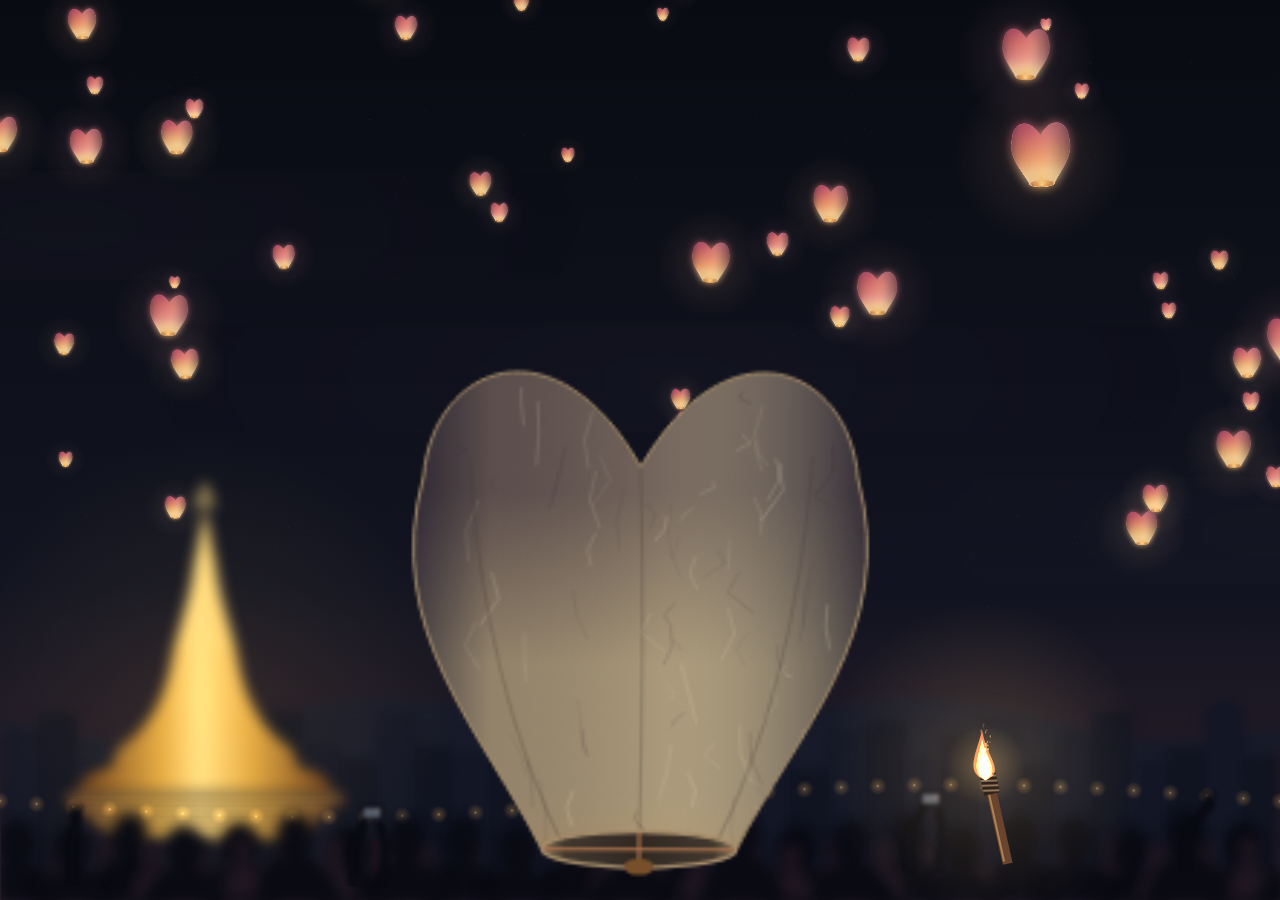
==== event-tazaungdaing/index.html @ 8b4451b7 "Add Tazaungdaing event template: index.html" ====
<!doctype html>
<html lang="my">
<head>
  <meta charset="utf-8">
  <meta name="viewport" content="width=device-width, initial-scale=1, viewport-fit=cover">
  <meta name="theme-color" content="#080d23">
  <title>တန်ဆောင်တိုင် — Lantern Letter</title>
  <link rel="preconnect" href="https://fonts.googleapis.com">
  <link rel="preconnect" href="https://fonts.gstatic.com" crossorigin>
  <link href="https://fonts.googleapis.com/css2?family=Noto+Sans+Myanmar:wght@400;500&display=swap" rel="stylesheet">
  <link rel="stylesheet" href="css/style.css">
  <!-- Classic deferred scripts work even when opened with file://. Order matters. -->
  <script defer src="js/config.js"></script>
  <script defer src="js/scene.js"></script>
  <script defer src="js/lantern.js"></script>
  <script defer src="js/torch.js"></script>
  <script defer src="js/crowd.js"></script>
  <script defer src="js/letter.js"></script>
  <script defer src="js/celebration.js"></script>
  <script defer src="js/main.js"></script>
</head>
<body>
  <canvas id="world" role="img" aria-label="တန်ဆောင်တိုင် ညကောင်းကင်"></canvas>
  <nav id="controls" hidden>
    <button id="sound" type="button" aria-pressed="false"></button>
  </nav>
  <main id="overlay">
    <p id="hint" hidden></p>
    <p id="greeting" aria-live="polite" hidden></p>
    <article id="letter" hidden></article>
  </main>
  <noscript>This lantern experience needs JavaScript enabled.</noscript>
</body>
</html>
---- event-tazaungdaing/css/style.css ----
:root { color-scheme: dark; --paper: #f5e7cc; }
* { box-sizing: border-box; }
html, body { width: 100%; height: 100%; margin: 0; overflow: hidden; }
body { background: #080d23; font-family: "Noto Sans Myanmar", "Myanmar Text", sans-serif; }
#world { display: block; width: 100%; height: 100%; height: 100dvh; touch-action: none; }
#overlay { position: fixed; inset: 0; pointer-events: none; }
#hint {
  position: absolute; bottom: max(7vh, env(safe-area-inset-bottom));
  width: 100%; padding: 0 24px; margin: 0;
  text-align: center; color: #fffaf5; font-size: .875rem;
  line-height: 2; opacity: 0; transition: opacity 1.5s ease;
}
#hint.visible { opacity: .94; text-shadow: 0 2px 12px #000, 0 1px 3px #000; }
[hidden] { display: none !important; }
noscript { position: fixed; inset: 45% 10% auto; color: #f5e7cc; text-align: center; }
@media (prefers-reduced-motion: reduce) { #hint { transition: none; } }
/* Paper grows to fit its message within the viewport; no inner scroll area. */
#letter {
 position:absolute;left:50%;top:50%;width:min(90vw,640px,120dvh);height:min(60vw,426.6667px,80dvh);max-height:80dvh;
 margin:0;color:var(--ink);background:linear-gradient(145deg,#fffdfb,var(--paper) 65%,#fcebf0);
 border:1px solid #e8c8d3;border-radius:10px;box-shadow:0 16px 70px #0006,0 0 60px #eab3c218;
 transform:translate(-50%,-50%);transform-origin:center;will-change:transform,opacity;pointer-events:auto;
}
#letter::before { content:"♡";position:absolute;left:24px;top:13px;color:#c38198;font-size:22px;pointer-events:none; }
.letter-content { display:flex;flex-direction:column;padding:56px clamp(22px,5vw,40px) 30px;height:100%;max-height:100%;overflow:hidden; }
.letter-line { flex-shrink:0;opacity:1;white-space:pre-wrap;overflow-wrap:anywhere; }
.letter-line.revealed { opacity:1;transform:none; }
#letter h1 { font-size:calc(1.15rem * var(--letter-text-scale,1));line-height:2;font-weight:500;margin:0 0 1.3rem; }
#letter p { font-size:calc(1rem * var(--letter-text-scale,1));line-height:2.15;margin:0 0 1rem; }
#letter .signature { text-align:right;margin:auto 0 0;padding-top:1rem;color:var(--accent); }
button { font:inherit;font-size:.875rem;line-height:1.7;min-height:44px;padding:9px 15px;border:1px solid #a7824e66;border-radius:24px;cursor:pointer; }
button:not(.letter-close):hover { background:#e9bb6c33; }
button:focus-visible,#letter:focus-visible,#world:focus-visible { outline:2px solid #d8a04c;outline-offset:4px; }
#controls { position:fixed;right:max(16px,env(safe-area-inset-right));top:max(16px,env(safe-area-inset-top));display:flex;gap:8px;z-index:2; }
#controls button { color:#e6d1ad;background:#0c1426bb;border-color:#d4b17944;font-size:.8rem; }
#controls button[aria-pressed=true] { border-color:#e9bb6c; }
@media (prefers-reduced-motion:reduce) { .letter-line { transform:none;transition:none; } }
/* Written love note: no reveal animation; the sheet itself catches the air. */
.letter-close { position:absolute;top:8px;right:8px;min-width:44px;min-height:44px;padding:0;border:0;border-radius:50%;background:transparent;color:#996176;font-size:28px;line-height:1; }

#letter.falling { pointer-events:none; }
#letter.reading { will-change:auto; }

/* Five-second wish above the releasing lantern. */
#greeting { position:absolute;top:12%;left:5%;width:90%;margin:0;padding:26px 12px;text-align:center;color:#fff5dd;font-size:clamp(21px,2.7vw,40px);font-weight:500;line-height:1.95;text-wrap:balance;text-shadow:0 2px 10px #080a19,0 0 25px #f4bc7577,0 0 55px #e8a0a533;pointer-events:none; }
#greeting::before { content:'✦   ♡   ✦';display:block;margin-bottom:9px;color:#efc590;font-size:15px;letter-spacing:.38em; }
#greeting::after { content:'';display:block;width:clamp(90px,16vw,220px);height:1px;margin:16px auto 0;background:linear-gradient(90deg,transparent,#efc590,transparent); }
@media(max-width:600px) { .letter-content { padding:42px 23px 20px; } #letter p { font-size:calc(.875rem * var(--letter-text-scale,1));line-height:2; } #letter h1 { font-size:calc(1rem * var(--letter-text-scale,1)); } }
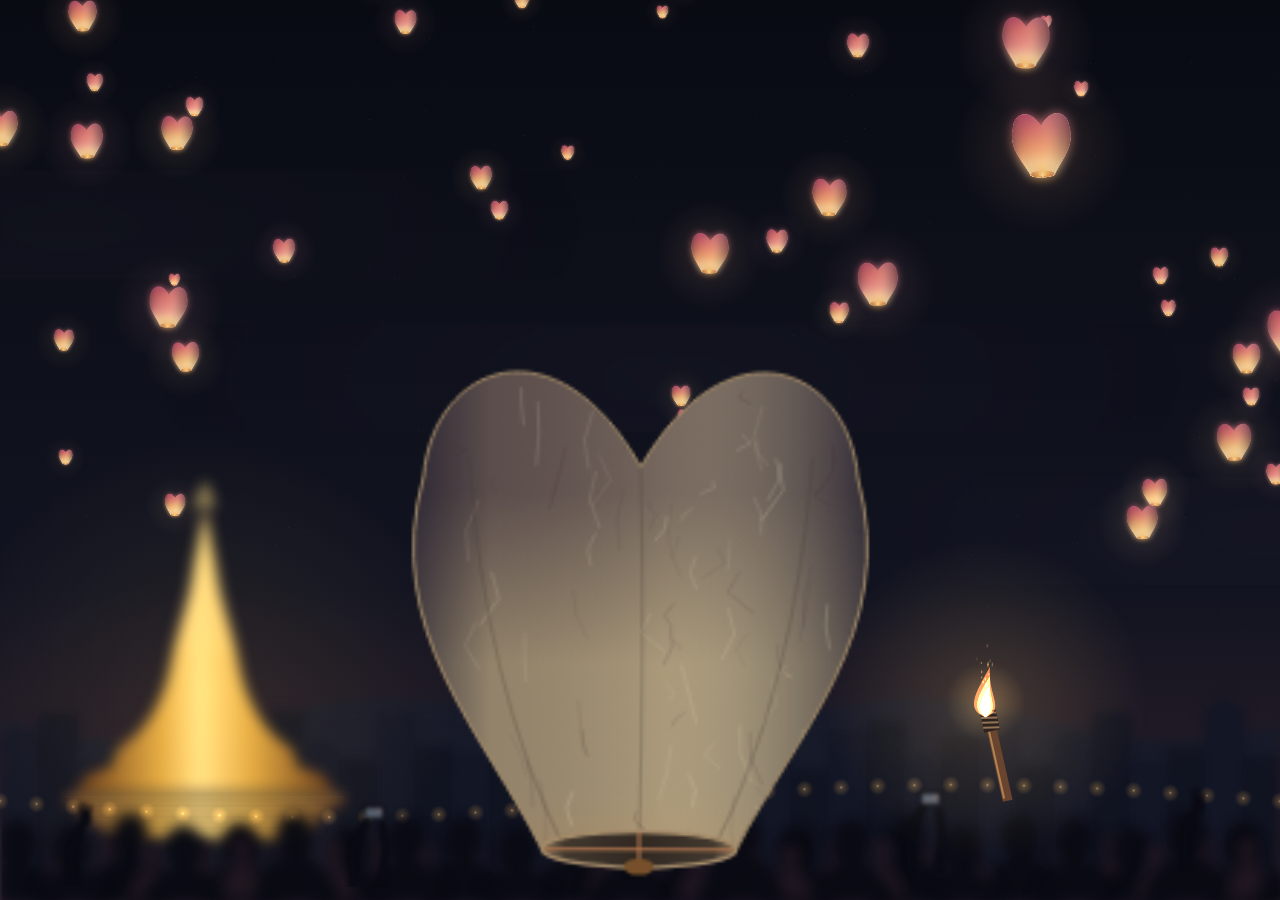
==== commit 1115cc9c: "Improve mobile I heart U formation readability and refresh script assets" ====
--- a/event-tazaungdaing/index.html
+++ b/event-tazaungdaing/index.html
@@ -10,14 +10,14 @@
   <link href="https://fonts.googleapis.com/css2?family=Noto+Sans+Myanmar:wght@400;500&display=swap" rel="stylesheet">
   <link rel="stylesheet" href="css/style.css">
   <!-- Classic deferred scripts work even when opened with file://. Order matters. -->
-  <script defer src="js/config.js"></script>
-  <script defer src="js/scene.js"></script>
-  <script defer src="js/lantern.js"></script>
-  <script defer src="js/torch.js"></script>
-  <script defer src="js/crowd.js"></script>
-  <script defer src="js/letter.js"></script>
-  <script defer src="js/celebration.js"></script>
-  <script defer src="js/main.js"></script>
+  <script defer src="js/config.js?v=20261124-mobile"></script>
+  <script defer src="js/scene.js?v=20261124-mobile"></script>
+  <script defer src="js/lantern.js?v=20261124-mobile"></script>
+  <script defer src="js/torch.js?v=20261124-mobile"></script>
+  <script defer src="js/crowd.js?v=20261124-mobile"></script>
+  <script defer src="js/letter.js?v=20261124-mobile"></script>
+  <script defer src="js/celebration.js?v=20261124-mobile"></script>
+  <script defer src="js/main.js?v=20261124-mobile"></script>
 </head>
 <body>
   <canvas id="world" role="img" aria-label="တန်ဆောင်တိုင် ညကောင်းကင်"></canvas>
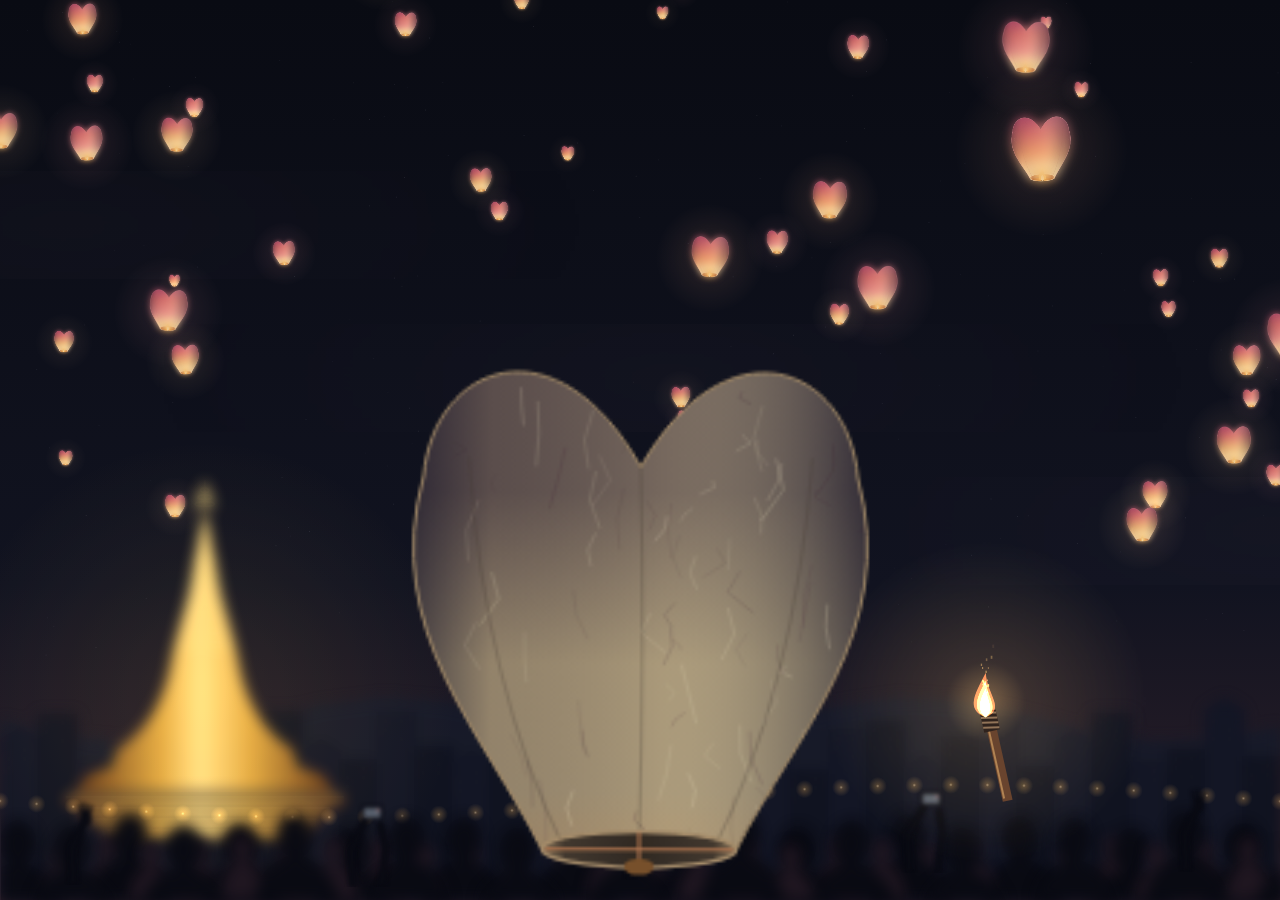
==== commit c21d07c4: "Unlock music on torch gesture and retry blocked audio from Sound control" ====
--- a/event-tazaungdaing/index.html
+++ b/event-tazaungdaing/index.html
@@ -10,14 +10,14 @@
   <link href="https://fonts.googleapis.com/css2?family=Noto+Sans+Myanmar:wght@400;500&display=swap" rel="stylesheet">
   <link rel="stylesheet" href="css/style.css">
   <!-- Classic deferred scripts work even when opened with file://. Order matters. -->
-  <script defer src="js/config.js?v=20261124-mobile"></script>
-  <script defer src="js/scene.js?v=20261124-mobile"></script>
-  <script defer src="js/lantern.js?v=20261124-mobile"></script>
-  <script defer src="js/torch.js?v=20261124-mobile"></script>
-  <script defer src="js/crowd.js?v=20261124-mobile"></script>
-  <script defer src="js/letter.js?v=20261124-mobile"></script>
-  <script defer src="js/celebration.js?v=20261124-mobile"></script>
-  <script defer src="js/main.js?v=20261124-mobile"></script>
+  <script defer src="js/config.js?v=20261124-audio"></script>
+  <script defer src="js/scene.js?v=20261124-audio"></script>
+  <script defer src="js/lantern.js?v=20261124-audio"></script>
+  <script defer src="js/torch.js?v=20261124-audio"></script>
+  <script defer src="js/crowd.js?v=20261124-audio"></script>
+  <script defer src="js/letter.js?v=20261124-audio"></script>
+  <script defer src="js/celebration.js?v=20261124-audio"></script>
+  <script defer src="js/main.js?v=20261124-audio"></script>
 </head>
 <body>
   <canvas id="world" role="img" aria-label="တန်ဆောင်တိုင် ညကောင်းကင်"></canvas>
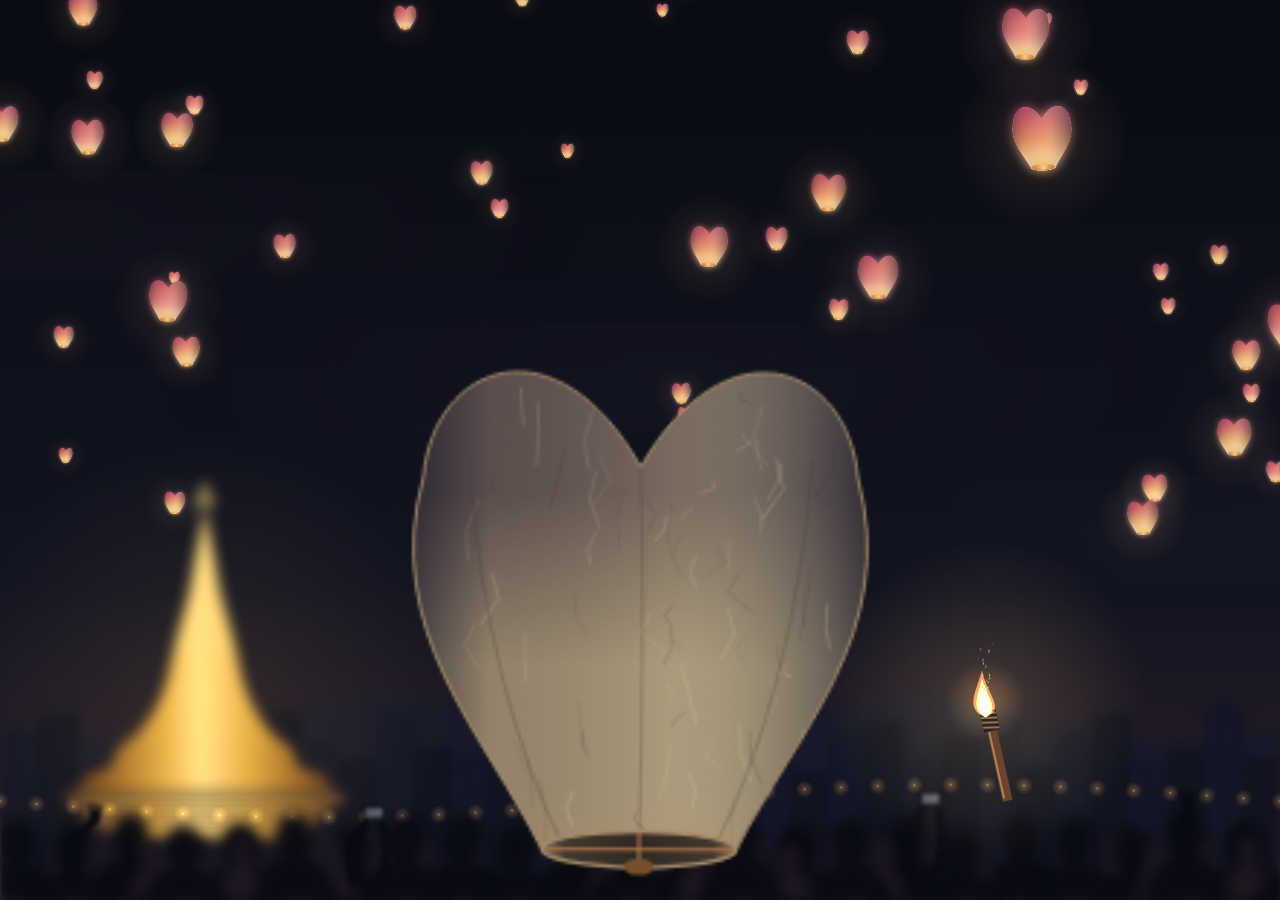
==== commit 595dc51d: "Replace song playback with quiet carnival crowd ambience and bundle festival effects" ====
--- a/event-tazaungdaing/index.html
+++ b/event-tazaungdaing/index.html
@@ -10,14 +10,14 @@
   <link href="https://fonts.googleapis.com/css2?family=Noto+Sans+Myanmar:wght@400;500&display=swap" rel="stylesheet">
   <link rel="stylesheet" href="css/style.css">
   <!-- Classic deferred scripts work even when opened with file://. Order matters. -->
-  <script defer src="js/config.js?v=20261124-audio"></script>
-  <script defer src="js/scene.js?v=20261124-audio"></script>
-  <script defer src="js/lantern.js?v=20261124-audio"></script>
-  <script defer src="js/torch.js?v=20261124-audio"></script>
-  <script defer src="js/crowd.js?v=20261124-audio"></script>
-  <script defer src="js/letter.js?v=20261124-audio"></script>
-  <script defer src="js/celebration.js?v=20261124-audio"></script>
-  <script defer src="js/main.js?v=20261124-audio"></script>
+  <script defer src="js/config.js?v=20261124-ambience"></script>
+  <script defer src="js/scene.js?v=20261124-ambience"></script>
+  <script defer src="js/lantern.js?v=20261124-ambience"></script>
+  <script defer src="js/torch.js?v=20261124-ambience"></script>
+  <script defer src="js/crowd.js?v=20261124-ambience"></script>
+  <script defer src="js/letter.js?v=20261124-ambience"></script>
+  <script defer src="js/celebration.js?v=20261124-ambience"></script>
+  <script defer src="js/main.js?v=20261124-ambience"></script>
 </head>
 <body>
   <canvas id="world" role="img" aria-label="တန်ဆောင်တိုင် ညကောင်းကင်"></canvas>
